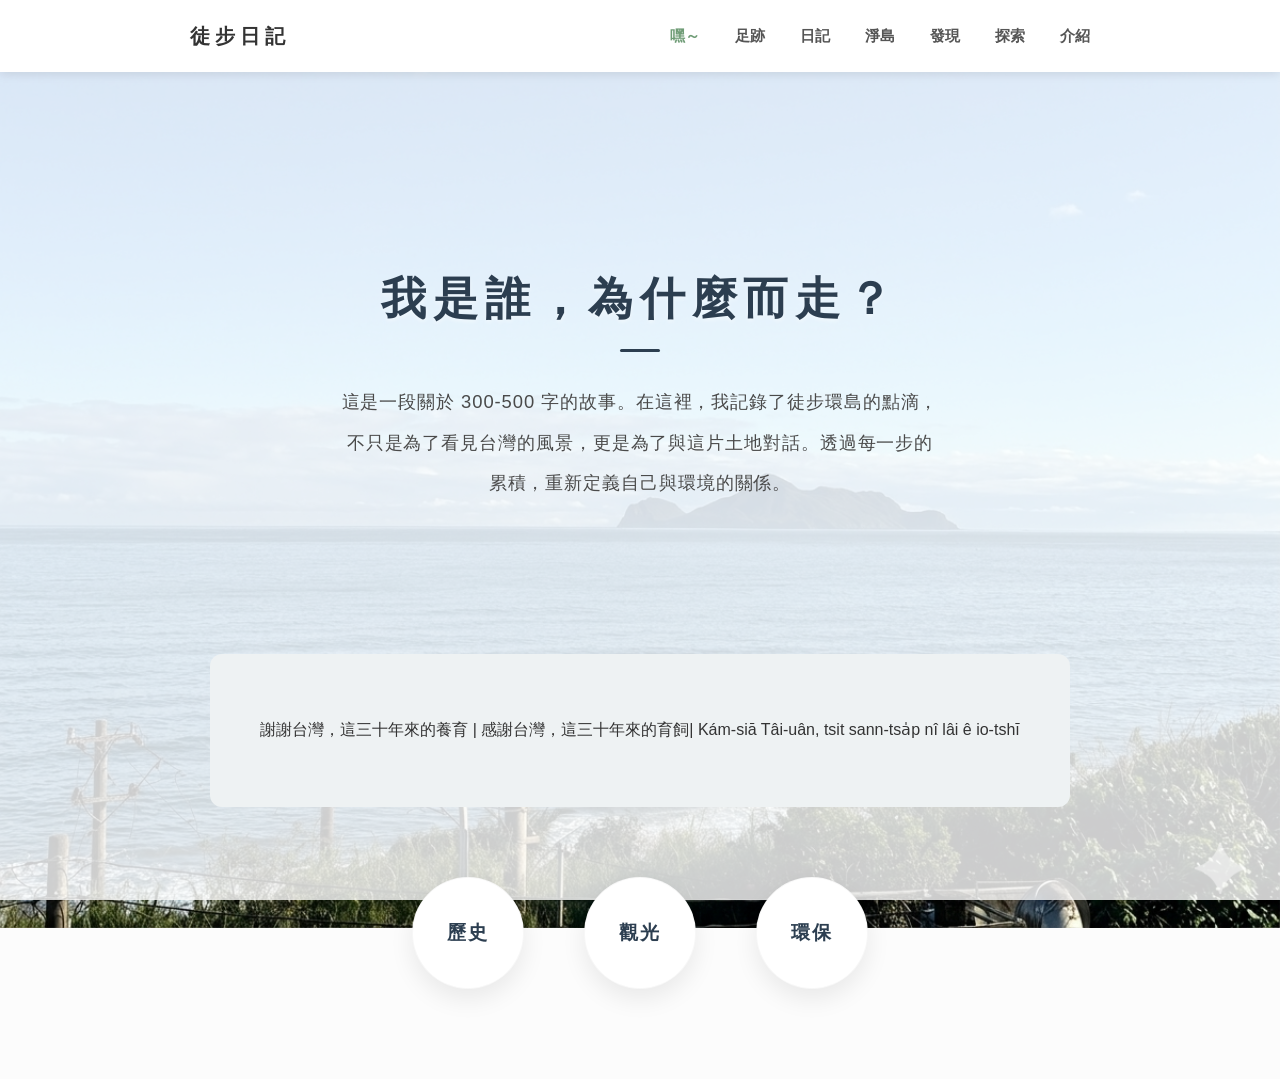
==== html/index.html @ ae8de015 "0325" ====
<!DOCTYPE html>
<html lang="zh-Hant">
<head>
    <meta charset="UTF-8">
    <meta name="viewport" content="width=device-width, initial-scale=1.0">
    <title>嘿～歡迎來到我的網站</title>
    <link rel="stylesheet" href="../css/navbar.css">
    <link rel="stylesheet" href="../css/index.css">
</head>
<body class="fullscreen-bg"> <nav class="navbar">
        <div class="nav-logo">徒步日記</div>
        <ul class="nav-links">
            <li><a href="index.html" class="active">嘿～</a></li>
            <li><a href="map.html">足跡</a></li>
            <li><a href="diary.html">日記</a></li>
            <li><a href="clean.html">淨島</a></li>
            <li><a href="blog.html">發現</a></li>
            <li><a href="discovery.html">探索</a></li> 
            <li><a href="about.html">介紹</a></li>
        </ul>
    </nav>

    <main class="container">
        <section class="hero-text-section">
            <h2>我是誰，為什麼而走？</h2>
            <p>這是一段關於 300-500 字的故事。在這裡，我記錄了徒步環島的點滴，不只是為了看見台灣的風景，更是為了與這片土地對話。透過每一步的累積，重新定義自己與環境的關係。</p>
        </section>

        <section class="slogan-section">
            <p>謝謝台灣，這三十年來的養育 | 感謝台灣，這三十年來的育飼| Kám-siā Tâi-uân, tsit sann-tsa̍p nî lâi ê io-tshī</p>
        </section>

        <section class="core-display">
            <div class="display-circle">
                <span class="circle-content">歷史</span>
            </div>
            <div class="display-circle">
                <span class="circle-content">觀光</span>
            </div>
            <div class="display-circle">
                <span class="circle-content">環保</span>
            </div>
        </section>
    </main>
</body>
</html>
---- css/navbar.css ----
/* --- 全站 Navbar 統一設定 --- */
.navbar {
    display: flex !important;
    justify-content: space-around !important;
    align-items: center !important;
    min-height: 8vh !important;
    background-color: #ffffff !important;
    box-shadow: 0 2px 10px rgba(0,0,0,0.1) !important;
    width: 100% !important;
    position: sticky !important;
    top: 0 !important;
    z-index: 9999 !important;
}

.nav-logo {
    color: #333 !important;
    text-transform: uppercase;
    letter-spacing: 5px;
    font-size: 20px;
    font-weight: bold;
}

.nav-links {
    display: flex !important;
    list-style: none !important;
    gap: 35px !important; /* 增加間距，更像個人介紹版 */
    margin: 0 !important;
    padding: 0 !important;
}

/* --- 徹底消除超連結藍色與底線 --- */
.nav-links a, 
.nav-links a:link, 
.nav-links a:visited, 
.nav-links a:active {
    text-decoration: none !important; /* 強制移除底線 */
    color: #555555 !important;       /* 使用柔和的深灰色 */
    font-weight: bold !important;
    font-size: 15px !important;
    background: none !important;
    border: none !important;
    padding: 0 !important;
    transition: color 0.3s ease;
}

/* 滑鼠移上去變綠色 */
.nav-links a:hover,
.nav-links a.active {
    color: #6f9c76 !important;
    text-decoration: none !important;
}
/* 針對手機端的簡易調整 */
@media screen and (max-width: 768px) {
    .nav-links {
        width: 60%;
    }
}
/* --- 導覽列高亮效果 --- */
.nav-links a:hover {
    color: #6f9c76 !important; /* 懸停時轉為主題綠 */
    transition: 0.3s;
}

/* 當前頁面標示 */
.nav-links a.active {
    color: #6f9c76 !important;
    border-bottom: 2px solid #6f9c76;
    padding-bottom: 5px;
}

/* 針對移動裝置的微調 */
@media screen and (max-width: 768px) {
    .navbar {
        flex-direction: column;
        padding: 10px 0;
    }
    .nav-links {
        gap: 15px !important;
        margin-top: 10px !important;
    }
    .nav-links a {
        font-size: 14px !important;
    }
}
---- css/index.css ----
/* 基本重置 */
body {
    margin: 0;
    font-family: "PingFang TC", "Microsoft JhengHei", sans-serif;
    color: #333;
    background-color: #fcfcfc;
    min-height: 100vh;
    display: flex;
    flex-direction: column;
}

/* 全螢幕背景與蒙版 (Overlay) */
.fullscreen-bg {
    position: relative;
    /* 關鍵：設定背景圖片填滿整個視窗 */
    background-image: url('../pic/island.png');
    background-size: cover; /* 圖片填滿並保持比例 */
    background-position: center center; /* 圖片置中 */
    background-repeat: no-repeat;
    background-attachment: fixed; /* 視差效果 (可選) */
}

/* 用偽元素創造一個浮在圖片上方、內容下方的蒙版層 */
.fullscreen-bg::before {
    content: "";
    position: fixed; /* 使用 fixed 確保蒙版在全螢幕範圍內 */
    top: 0;
    left: 0;
    width: 100%;
    height: 100%;
    /* 關鍵：使用半透明白色淡化背景照片，0.8 是透明度 */
    background-color: rgba(255, 255, 255, 0.8); 
    z-index: 0; /* 確保內容在蒙版上方 */
}

/* 內容容器 (浮在蒙版上方) */
.container {
    position: relative; /* 關鍵：設定為相對定位，浮在蒙版上 */
    z-index: 1; /* 確保內容在蒙版上方 */
    max-width: 1000px;
    margin: 80px auto 40px; /* 留出 navbar 的空間 */
    padding: 0 20px;
}

/* 文字區塊 */
/* 調整文字區塊容器 */
.hero-text-section {
    text-align: center;
    padding: 80px 20px; /* 增加上下間距 */
}

/* 強化標題樣式 */
.hero-text-section h2 {
    color: #2c3e50;
    font-size: 2.8rem; /* 放大標題 */
    font-weight: 700;
    margin-bottom: 30px;
    letter-spacing: 0.15em; /* 增加字距，提升質感 */
    text-shadow: 0 2px 4px rgba(255, 255, 255, 0.5); /* 微弱發光讓標題更立體 */
}

/* 優化段落樣式 */
.hero-text-section p {
    line-height: 2.2; /* 增加行高，閱讀更舒適 */
    color: #4a4a4a;
    font-size: 1.15rem;
    max-width: 600px; /* 限制寬度，避免文字拉得太長 */
    margin: 0 auto;
    letter-spacing: 0.05em;
}

/* (額外建議) 增加一個小裝飾：在標題下方加一條短線 */
.hero-text-section h2::after {
    content: "";
    display: block;
    width: 40px;
    height: 3px;
    background-color: #2c3e50;
    margin: 20px auto 0;
    border-radius: 2px;
}

/* 標語區 (保持原本樣式) */
.slogan-section {
    text-align: center;
    background-color: #eef2f3;
    padding: 50px;
    margin: 70px 0;
    border-radius: 12px;
}

.slogan {
    font-size: 1.2rem;
    color: #1a252f;
    margin: 0;
    font-weight: bold;
    letter-spacing: 1px;
}

/* 底部圓圈展示區 (保持原本樣式) */
.core-display {
    display: flex;
    justify-content: center;
    gap: 60px;
    margin-top: 50px;
    margin-bottom: 50px;
}

.display-circle {
    width: 110px;
    height: 110px;
    border-radius: 50%;
    background: #fff;
    display: flex;
    align-items: center;
    justify-content: center;
    box-shadow: 0 10px 25px rgba(0,0,0,0.08);
    border: 1px solid rgba(0,0,0,0.03);
    transition: transform 0.3s ease, box-shadow 0.3s ease;
}

.display-circle:hover {
    transform: translateY(-5px);
    box-shadow: 0 15px 35px rgba(0,0,0,0.12);
}

.circle-content {
    font-size: 1.2rem;
    color: #2c3e50;
    font-weight: bold;
    letter-spacing: 2px;
}

/* 響應式：手機版 */
@media (max-width: 768px) {
    .container {
        max-width: none;
        margin: 60px 0;
    }
    .hero-text-section h2 {
        font-size: 1.5rem;
    }
    .slogan {
        font-size: 1.2rem;
    }
    .core-display {
        gap: 20px;
    }
    .display-circle {
        width: 80px;
        height: 80px;
    }
    .circle-content {
        font-size: 1rem;
    }
}
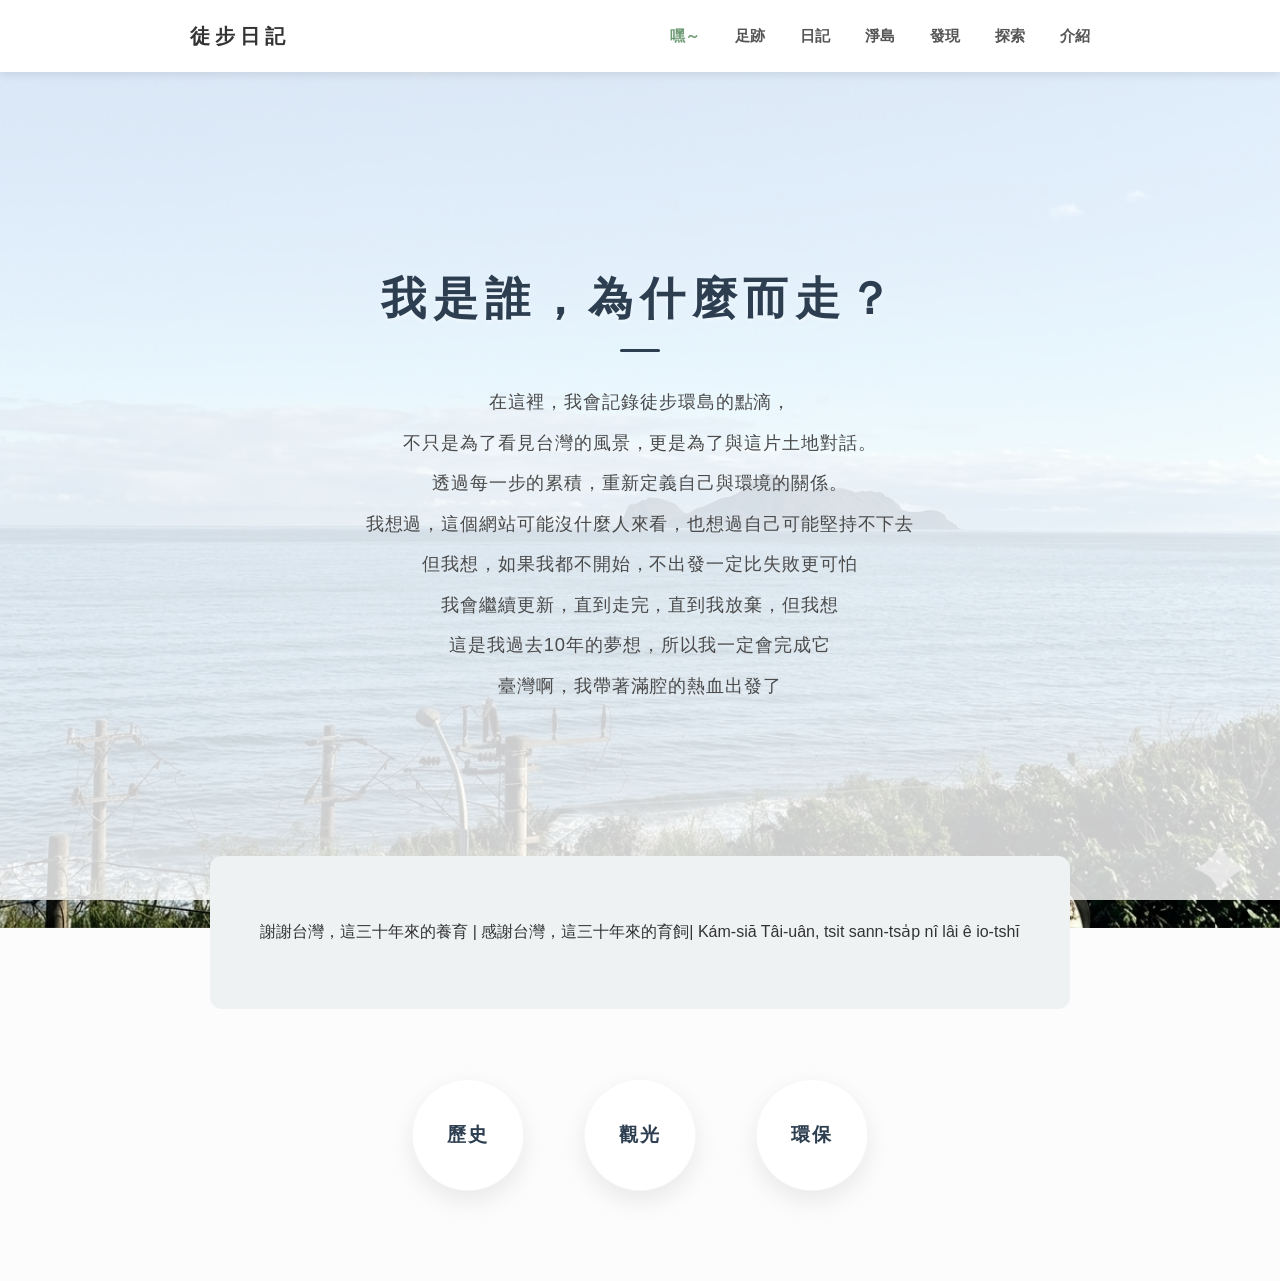
==== commit e6ccecf7: "0330" ====
--- a/html/index.html
+++ b/html/index.html
@@ -23,11 +23,20 @@
     <main class="container">
         <section class="hero-text-section">
             <h2>我是誰，為什麼而走？</h2>
-            <p>這是一段關於 300-500 字的故事。在這裡，我記錄了徒步環島的點滴，不只是為了看見台灣的風景，更是為了與這片土地對話。透過每一步的累積，重新定義自己與環境的關係。</p>
+            <p>在這裡，我會記錄徒步環島的點滴，</p>
+            <p>不只是為了看見台灣的風景，更是為了與這片土地對話。</p>    
+            <p>透過每一步的累積，重新定義自己與環境的關係。</p>
+            <p>我想過，這個網站可能沒什麼人來看，也想過自己可能堅持不下去</p>
+            <p>但我想，如果我都不開始，不出發一定比失敗更可怕</p>
+            
+            <p>我會繼續更新，直到走完，直到我放棄，但我想</p>
+            <p>這是我過去10年的夢想，所以我一定會完成它</p>
+            <p>臺灣啊，我帶著滿腔的熱血出發了</p>
         </section>
 
         <section class="slogan-section">
             <p>謝謝台灣，這三十年來的養育 | 感謝台灣，這三十年來的育飼| Kám-siā Tâi-uân, tsit sann-tsa̍p nî lâi ê io-tshī</p>
+            
         </section>
 
         <section class="core-display">
